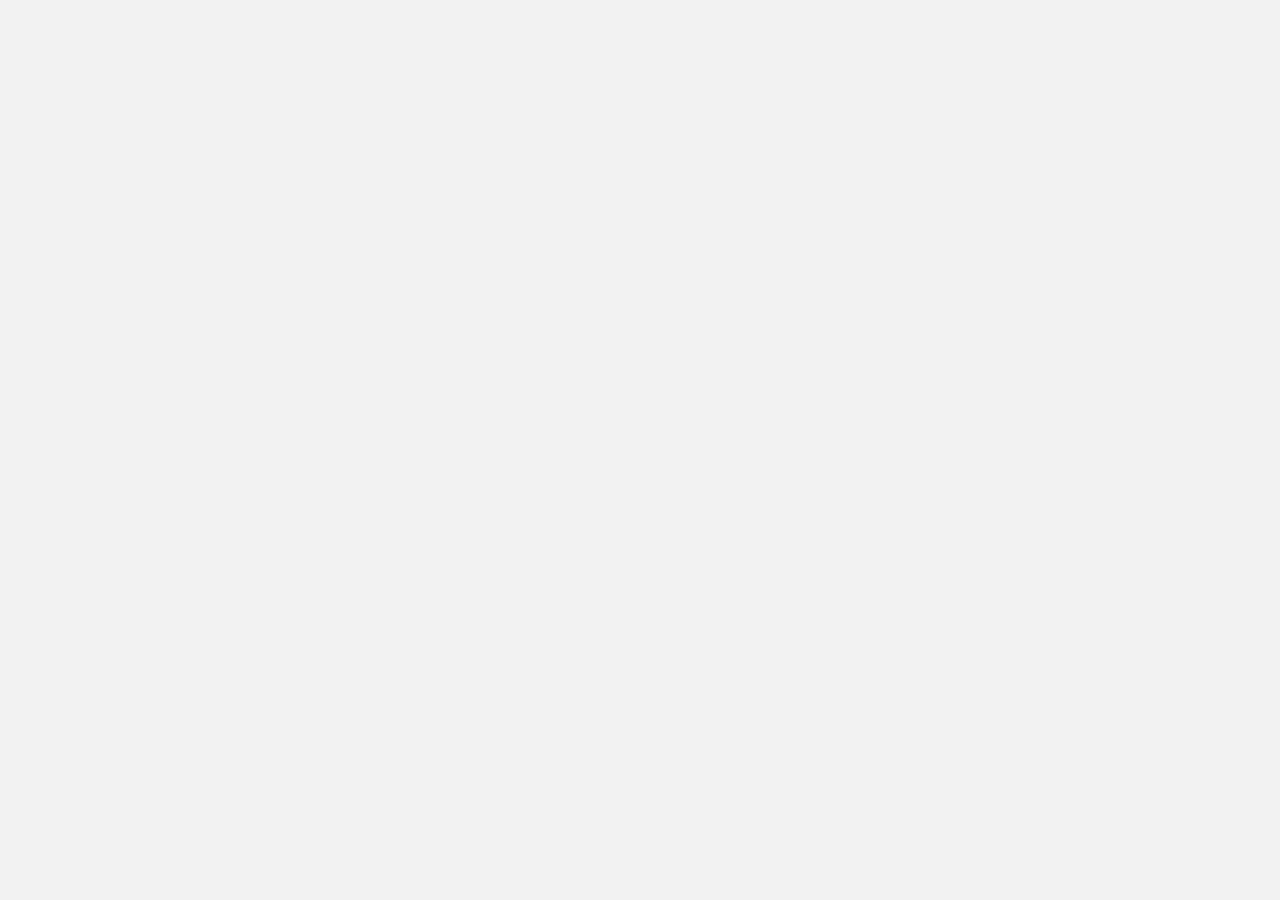
==== basic_tables.html @ 5cae0ebb "Archivos base" ====
<!DOCTYPE html>
<html lang="en">
  <head>
    <meta charset="utf-8">
    <meta name="viewport" content="width=device-width, initial-scale=1.0">
    <meta name="description" content="">
    <meta name="author" content="Dashboard">
    <meta name="keyword" content="Dashboard, Bootstrap, Admin, Template, Theme, Responsive, Fluid, Retina">

    <title>Adventure time: Dashboard</title>

    <link href="css/bootstrap.css" rel="stylesheet">
    <link href="css/font-awesome.css" rel="stylesheet" />
    <link href="css/adventure-time-theme.css" rel="stylesheet">
    <link href="css/adventure-time-theme-responsive.css" rel="stylesheet">

    <!-- HTML5 shim and Respond.js IE8 support of HTML5 elements and media queries -->
    <!--[if lt IE 9]>
      <script src="https://oss.maxcdn.com/libs/html5shiv/3.7.0/html5shiv.js"></script>
      <script src="https://oss.maxcdn.com/libs/respond.js/1.4.2/respond.min.js"></script>
    <![endif]-->
  </head>

  <body>

  <!--Inserta tu codigo aqui-->

    <!-- js placed at the end of the document so the pages load faster -->
    <script src="js/jquery.js"></script>
    <script src="js/bootstrap.min.js"></script>
    <script src="js/common-scripts.js"></script>
  </body>
</html>
---- css/adventure-time-theme.css ----
@import url(http://fonts.googleapis.com/css?family=Ruda:400,700,900);

body { 
    color: #797979;
	background: #f2f2f2;
    font-family: 'Ruda', sans-serif;
    padding: 0px !important;
    margin: 0px !important;
    font-size:13px;
}

ul li {
    list-style: none;
}

a, a:hover, a:focus {
    text-decoration: none;
    outline: none;
}

::selection {
    background: #9c4c9d;
    color: #fff;
}
::-moz-selection {
    background: #9c4c9d;
    color: #fff;
}

/* Base colors */
.label-theme {
    background-color: #68dff0;
}

.bg-theme {
    background-color: #68dff0;
}

#container {
    width: 100%;
    height: 100%;
}

ul.top-menu > li > .logout {
	color: #f2f2f2;
	font-size: 12px;
	border-radius: 4px;
	-webkit-border-radius: 4px;
	border: 1px solid #9c4c9d !important;
	padding: 5px 15px;
	margin-right: 15px;
	background: #9c4c9d;
	margin-top: 15px;
}

#sidebar {
    width: 210px;
    height: 100%;
    position: fixed;
    background: #424a5d;
}

#sidebar h5 {
	color: #f2f2f2;
	font-weight: 700;
}

#sidebar ul li {
    position: relative;
}

#sidebar .sub-menu > .sub li  {
    padding-left: 32px;
}

#sidebar .sub-menu > .sub li:last-child {
    padding-bottom: 10px;
}

.nav-collapse.collapse {
    display: inline;
}

ul.sidebar-menu , ul.sidebar-menu li ul.sub{
    margin: -2px 0 0;
    padding: 0;
}

ul.sidebar-menu {
    margin-top: 75px;
}

#sidebar > ul > li > ul.sub {
    display: none;
}

#sidebar > ul > li.active > ul.sub, #sidebar > ul > li > ul.sub > li > a {
    display: block;
}

ul.sidebar-menu li ul.sub li{
    background: #424a5d;
    margin-bottom: 0;
    margin-left: 0;
    margin-right: 0;
}

ul.sidebar-menu li ul.sub li:last-child{
    border-radius: 0 0 4px 4px;
    -webkit-border-radius: 0 0 4px 4px;
}

ul.sidebar-menu li ul.sub li a {
    font-size: 12px;
    padding: 6px 0;
    line-height: 35px;
    height: 35px;
    -webkit-transition: all 0.3s ease;
    -moz-transition: all 0.3s ease;
    -o-transition: all 0.3s ease;
    -ms-transition: all 0.3s ease;
    transition: all 0.3s ease;
    color: #aeb2b7;
}

ul.sidebar-menu li ul.sub li a:hover {
	color: white;
	background: transparent;
}

ul.sidebar-menu li ul.sub li.active a {
    color: #9c4c9d;
    -webkit-transition: all 0.3s ease;
    -moz-transition: all 0.3s ease;
    -o-transition: all 0.3s ease;
    -ms-transition: all 0.3s ease;
    transition: all 0.3s ease;
    display: block;
}

ul.sidebar-menu li{
    margin-bottom: 5px;
    margin-left:10px;
    margin-right:10px;
}

ul.sidebar-menu li.sub-menu{
    line-height: 15px;
}

ul.sidebar-menu li a span{
    display: inline-block;
}

ul.sidebar-menu li a{
    color: #aeb2b7;
    text-decoration: none;
    display: block;
    padding: 15px 0 15px 10px;
    font-size: 12px;
    outline: none;
    -webkit-transition: all 0.3s ease;
    -moz-transition: all 0.3s ease;
    -o-transition: all 0.3s ease;
    -ms-transition: all 0.3s ease;
    transition: all 0.3s ease;
}

ul.sidebar-menu li a.active {
    background: #9c4c9d;
    color: #fff;
    display: block;

    -webkit-transition: all 0.3s ease;
    -moz-transition: all 0.3s ease;
    -o-transition: all 0.3s ease;
    -ms-transition: all 0.3s ease;
    transition: all 0.3s ease;
}

ul.sidebar-menu li a:hover, ul.sidebar-menu li a:focus {
    background: #E26EAB;
    color: white;
}


ul.sidebar-menu li a i {
    font-size: 15px;
    padding-right: 6px;
}

ul.sidebar-menu li a:hover i, ul.sidebar-menu li a:focus i {
    color: #fff;
}

ul.sidebar-menu li a.active i {
    color: #fff;
}

/* MAIN CONTENT CONFIGURATION */
#main-content {
    margin-left: 210px;
}

.header, .footer {
    min-height: 60px;
    padding: 0 15px;
}

.header {
    position: fixed;
    left: 0;
    right: 0;
    z-index: 1002;
}

.black-bg {
    background: #424a5d;
    border-bottom: 1px solid #293241;
}

.wrapper {
    display: inline-block;
    margin-top: 60px;
    padding-left: 15px;
    padding-right: 15px;
    padding-bottom: 15px;
    padding-top: 0px;
    width: 100%;
}

/* LOGO */
a.logo {
    font-size: 20px;
    color: #ffffff;
    float: left;
    margin-top: 15px;
    text-transform: uppercase;
}

a.logo b {
    font-weight: 900;
}

a.logo:hover, a.logo:focus {
    text-decoration: none;
    outline: none;
}

a.logo span {
    color: #9c4c9d;
}

ul.top-menu > li > a {
    color: #666666;
    font-size: 16px;
    border-radius: 4px;
    -webkit-border-radius: 4px;
    border:1px solid #666666 !important;
    padding: 2px 6px;
    margin-right: 15px;
}

ul.top-menu > li > a:hover, ul.top-menu > li > a:focus {
    border:1px solid #E26EAB !important;
    background-color: #E26EAB !important;
    border-color: #E26EAB !important;
    text-decoration: none;
    border-radius: 4px;
    -webkit-border-radius: 4px;
    color: white !important;
}

/* utils */
.mt {
    margin-top: 25px;
}

.pt-25 {
    padding-top: 25px;
}

.mb {
    margin-bottom: 25px;
}

.ml {
    margin-left: 5px;
}

.no-padding {
    padding: 0 !important;
}

.no-margin {
    margin: 0 !important;
}

/* *************************************************************************************
PANELS CONFIGURATIONS
*************************************************************************************** */

/*Panel Size*/

.pn {
    height: 250px;
    box-shadow: 0 2px 1px rgba(0, 0, 0, 0.2);
}

.pn:hover {
    box-shadow: 2px 3px 2px rgba(0, 0, 0, 0.3);
    
}

/*Grey Panel*/

.grey-panel {
    text-align: center;
    background: #dfdfe1;
}
.grey-panel .grey-header {
    background: #ccd1d9;
    padding: 3px;
    margin-bottom: 15px;
}
.grey-panel h5 {
    font-weight: 200;
    margin-top: 10px;
}
.grey-panel p {
    margin-left: 5px;
}
/* Specific Conf for Donut Charts*/
.donut-chart p {
    margin-top: 5px;
    font-weight: 700;
    margin-left: 15px;
}
.donut-chart h2 {
    font-weight: 900;
    color: #FF6B6B;
    font-size: 38px;
}

/* Dark Blue*/

.darkblue-panel {
    text-align: center;
    background: #444c57;
}
.darkblue-panel .darkblue-header {
    background: transparent;
    padding: 3px;
    margin-bottom: 15px;
}
.darkblue-panel h1 {
    color: #f2f2f2;
}
.darkblue-panel h5 {
    font-weight: 200;
    margin-top: 10px;
    color: white;
}
.darkblue-panel footer {
    color: white;
}
.darkblue-panel footer h5 {
    margin-left:10px; 
    margin-right: 10px;
    font-weight: 700;
}

/*Green Panel*/
.green-panel {
    text-align: center;
    background: #68dff0;
}
.green-panel .green-header {
    background: #43b1a9;
    padding: 3px;
    margin-bottom: 15px;
}
.green-panel h5 {
    color: white;
    font-weight: 200;
    margin-top: 10px;
}
.green-panel h3 {
    color: white;
    font-weight: 100;
}
.green-panel p {
    color: white;
}

/*White Panel */
.white-panel {
    text-align: center;
    background: #ffffff;
    color: #ccd1d9;
}

.white-panel p {
    margin-top: 5px;
    font-weight: 700;
    margin-left: 15px;
}
.white-panel .white-header {
    background: #f4f4f4;
    padding: 3px;
    margin-bottom: 15px;
    color: #c6c6c6;
}
.white-panel .small {
    font-size: 10px;
    color: #ccd1d9;
}

.white-panel i {
    color: #68dff0;
    padding-right: 4px;
    font-size: 14px;
}

/*STOCK CARD Panel*/
.card {
  background: white;
  box-shadow: 0 2px 1px rgba(0, 0, 0, 0.2);
  margin-bottom: 1em; 
  height: 250px;
}
.stock .stock-chart {
  background: #00c5de;
}
.stock .stock-chart #chart {
    height: 10.7em;
    background: url(http://i.imgbox.com/abmuNQx2) center bottom no-repeat; 
}    
.stock .current-price {
  background: #1d2122;
  padding: 10px; 
}
.stock .current-price .info abbr {
    display: block;
    color: #f8f8f8;
    font-size: 1.5em;
    font-weight: 600;
    margin-top: 0.18em;
}
.stock .current-price .changes {
    text-align: right; 
}
.stock .changes .up {
    color: #4fd98b
}
.stock .current-price .changes .value {
      font-size: 1.8em;
      font-weight: 700; 
}
.stock .summary {
    color: #2f2f2f;
    display: block;
    background: #f2f2f2;
    padding: 10px;
    text-align: center;
}
.stock .summary strong {
    font-weight: 900;
    font-size: 14px;
}

/*Content Panel*/
.content-panel {
    background: #ffffff;
    box-shadow: 0px 3px 2px #aab2bd;
    padding-top: 15px;
    padding-bottom: 5px;
}
.content-panel h4 {
    margin-left: 10px;
}

/*WEATHER PANELS*/

/* Weather 1 */
.weather {
    background: url(../img/weather.jpg) no-repeat center top;
    text-align: center;
    background-position: center center;
}
.weather i {
    color: white;
    margin-top: 45px;
}
.weather h2 {
    color: white;
    font-weight: 900;
}
.weather h4 {
    color: white;
    font-weight: 900;
    letter-spacing: 1px;
}

/* Weather 2 */
.weather-2 {
    background: #e9f0f4;
}
.weather-2 .weather-2-header {
    background: #54bae6;
    padding-top: 5px;
    margin-bottom: 5px;
}
.weather-2 .weather-2-header p {
    color: white;
    margin-left: 5px;
    margin-right: 5px;
}
.weather-2 .weather-2-header p small {
    font-size: 10px;
}
.weather-2 .data {
    margin-right: 10px;
    margin-left: 10px;
    color: #272b34;
}
.weather-2 .data h5 {
    margin-top: 0px;
    font-weight: lighter;
}
.weather-2 .data h1{
    margin-top: 2px;
}

/* Weather 3 */
.weather-3 {
    background: #ffcf00;
}

.weather-3 i {
    color: white;
    margin-top: 30px;
    font-size: 70px;
}
.weather-3 h1 {
    margin-top: 10px;
    color: white;
    font-weight: 900;
}
.weather-3 .info {
    background: #f2f2f2;
}
.weather-3 .info i {
    font-size: 15px;
    color: #c2c2c2;
    margin-bottom: 0px;
    margin-top: 10px;
}
.weather-3 .info h3 {
    font-weight: 900;
    margin-bottom: 0px;
}
.weather-3 .info p {
    margin-left: 10px;
    margin-right: 10px;
    margin-bottom: 16px;
    color: #c2c2c2;
    font-size: 15px;
    font-weight: 700;
}


/*Twitter Panel*/
.twitter-panel {
    background: #4fc1e9;
    text-align: center;
}
.twitter-panel i {
    color: white;
    margin-top: 40px;
}
.twitter-panel p {
    color: #f5f5f5;
    margin: 10px;
}
.twitter-panel .user {
    color: white;
    font-weight: 900;
}


/* Instagram Panel*/
.instagram-panel {
    background: url(../img/instagram.jpg) no-repeat center top;
    text-align: center;
    background-position: center center;
}
.instagram-panel i {
    color: white;
    margin-top: 35px;
}
.instagram-panel p {
    margin: 5px;
    color: white;
}

/* Product Panel */
.product-panel {
    background: #dadad2;
    text-align: center;
    padding-top: 50px;
    height: 100%;
}

/* Product Panel 2*/
.product-panel-2 {
    background: #dadad2;
    text-align: center;
}
.product-panel-2 .badge {
    position: absolute;
    top: 20px;
    left: 35px;
}
.badge-hot {
    background: #ed5565;
    width: 70px;
    height: 70px;
    line-height: 70px;
    font-size: 18px;
    color: #fff;
    text-align: center;
    border-radius: 100%;
}

/* Soptify Panel */
#spotify {
    background: url(../img/lorde.jpg) no-repeat center top;
    margin-top: -15px;
    background-attachment: relative;
    background-position: center center;
    min-height: 220px;
    width: 100%;
    -webkit-background-size: 100%;
    -moz-background-size: 100%;
    -o-background-size: 100%;
    background-size: 100%;
    -webkit-background-size: cover;
    -moz-background-size: cover;
    -o-background-size: cover;
    background-size: cover;
}
#spotify .btn-clear-g {
    top: 15%;
    right: 10px;
    position: absolute;
    margin-top: 5px;
}
#spotify .sp-title {
    bottom: 15%;
    left: 25px;
    position: absolute;
    color: #efefef;
}
#spotify .sp-title h3 {
    font-weight: 900;
}
#spotify .play{
    bottom: 18%;
    right: 25px;
    position: absolute;
    color: #efefef;
    font-size: 20px
}
.followers {
    margin-left: 5px;
    margin-top: 5px;
}

/* BLOG PANEL */
#blog-bg {
    background: url(../img/blog-bg.jpg) no-repeat center top;
    margin-top: -15px;
    background-attachment: relative;
    background-position: center center;
    min-height: 150px;
    width: 100%;
    -webkit-background-size: 100%;
    -moz-background-size: 100%;
    -o-background-size: 100%;
    background-size: 100%;
    -webkit-background-size: cover;
    -moz-background-size: cover;
    -o-background-size: cover;
    background-size: cover;
}
#blog-bg .badge {
    position: absolute;
    top: 20px;
    left: 35px;
}
.badge-popular {
    background: #3498db;
    width: 70px;
    height: 70px;
    line-height: 70px;
    font-size: 13px;
    color: #fff;
    text-align: center;
    border-radius: 100%;
}
.blog-title {
    background: rgba(0,0,0,0.5);
    bottom: 100px;
    padding: 6px;
    color: white;
    font-weight: 700;
    position: absolute;
    display: block;
    width: 120px;
}
.blog-text {
    margin-left: 8px;
    margin-right: 8px;
    margin-top: 15px;
    font-size: 12px;
}

/* showcase background */
.showback {
    background: #ffffff;
    padding: 15px;
    margin-bottom: 15px;
    box-shadow: 0px 3px 2px #aab2bd;
}


.form-panel {
    background: #ffffff;
    margin: 10px;
    padding: 10px;
    box-shadow: 0px 3px 2px #aab2bd;
    text-align: left;
}

label {
    font-weight: 400;
}

.form-horizontal.style-form .form-group {
    border-bottom: 1px solid #eff2f7;
    padding-bottom: 15px;
    margin-bottom: 15px;
}

.round-form {
    border-radius: 500px;
    -webkit-border-radius: 500px;
}

@media (min-width: 768px) {
        .form-horizontal .control-label {
        text-align: left;
    }
}

#focusedInput {
    border: 1px solid #ed5565;
    box-shadow: none;
}

.add-on {
    float: right;
    margin-top: -37px;
    padding: 3px;
    text-align: center;
}

.add-on .btn {
    height: 34px;
}

/* TOGGLE CONFIGURATION */
.has-switch {
    border-radius: 30px;
    -webkit-border-radius: 30px;
    display: inline-block;
    cursor: pointer;
    line-height: 1.231;
    overflow: hidden;
    position: relative;
    text-align: left;
    width: 80px;
    -webkit-mask: url('../img/mask.png') 0 0 no-repeat;
    mask: url('../img/mask.png') 0 0 no-repeat;
    -webkit-user-select: none;
    -moz-user-select: none;
    -ms-user-select: none;
    -o-user-select: none;
    user-select: none;
}
.has-switch.deactivate {
    opacity: 0.5;
    filter: alpha(opacity=50);
    cursor: default !important;
}
.has-switch.deactivate label,
.has-switch.deactivate span {
    cursor: default !important;
}
.has-switch > div {
    width: 162%;
    position: relative;
    top: 0;
}
.has-switch > div.switch-animate {
    -webkit-transition: left 0.25s ease-out;
    -moz-transition: left 0.25s ease-out;
    -o-transition: left 0.25s ease-out;
    transition: left 0.25s ease-out;
    -webkit-backface-visibility: hidden;
}
.has-switch > div.switch-off {
    left: -63%;
}
.has-switch > div.switch-off label {
    background-color: #7f8c9a;
    border-color: #bdc3c7;
    -webkit-box-shadow: -1px 0 0 rgba(255, 255, 255, 0.5);
    -moz-box-shadow: -1px 0 0 rgba(255, 255, 255, 0.5);
    box-shadow: -1px 0 0 rgba(255, 255, 255, 0.5);
}
.has-switch > div.switch-on {
    left: 0%;
}
.has-switch > div.switch-on label {
    background-color: #41cac0;
}
.has-switch input[type=checkbox] {
    display: none;
}
.has-switch span {
    cursor: pointer;
    font-size: 14.994px;
    font-weight: 700;
    float: left;
    height: 29px;
    line-height: 19px;
    margin: 0;
    padding-bottom: 6px;
    padding-top: 5px;
    position: relative;
    text-align: center;
    width: 50%;
    z-index: 1;
    -webkit-box-sizing: border-box;
    -moz-box-sizing: border-box;
    box-sizing: border-box;
    -webkit-transition: 0.25s ease-out;
    -moz-transition: 0.25s ease-out;
    -o-transition: 0.25s ease-out;
    transition: 0.25s ease-out;
    -webkit-backface-visibility: hidden;
}
.has-switch span.switch-left {
    border-radius: 30px 0 0 30px;
    background-color: #2A3542;
    color: #41cac0;
    border-left: 1px solid transparent;
}
.has-switch span.switch-right {
    border-radius: 0 30px 30px 0;
    background-color: #bdc3c7;
    color: #ffffff;
    text-indent: 7px;
}
.has-switch span.switch-right [class*="fui-"] {
    text-indent: 0;
}
.has-switch label {
    border: 4px solid #2A3542;
    border-radius: 50%;
    -webkit-border-radius: 50%;
    float: left;
    height: 29px;
    margin: 0 -21px 0 -14px;
    padding: 0;
    position: relative;
    vertical-align: middle;
    width: 29px;
    z-index: 100;
    -webkit-transition: 0.25s ease-out;
    -moz-transition: 0.25s ease-out;
    -o-transition: 0.25s ease-out;
    transition: 0.25s ease-out;
    -webkit-backface-visibility: hidden;
}
.switch-square {
    border-radius: 6px;
    -webkit-border-radius: 6px;
    -webkit-mask: url('../img/mask.png') 0 0 no-repeat;
    mask: url('../img/mask.png') 0 0 no-repeat;
}
.switch-square > div.switch-off label {
    border-color: #7f8c9a;
    border-radius: 6px 0 0 6px;
}
.switch-square span.switch-left {
    border-radius: 6px 0 0 6px;
}
.switch-square span.switch-left [class*="fui-"] {
    text-indent: -10px;
}
.switch-square span.switch-right {
    border-radius: 0 6px 6px 0;
}
.switch-square span.switch-right [class*="fui-"] {
    text-indent: 5px;
}
.switch-square label {
    border-radius: 0 6px 6px 0;
    border-color: #41cac0;
}



/*LOGIN CONFIGURATION PAGE*/
.form-login {
    max-width: 330px;
    margin: 100px auto 0;
    background: #fff;
    border-radius: 5px;
    -webkit-border-radius: 5px;
}

.form-login h2.form-login-heading {
    margin: 0;
    padding: 25px 20px;
    text-align: center;
    background: #68dff0;
    border-radius: 5px 5px 0 0;
    -webkit-border-radius: 5px 5px 0 0;
    color: #fff;
    font-size: 20px;
    text-transform: uppercase;
    font-weight: 300;
}
.login-wrap {
    padding: 20px;
}
.login-wrap .registration {
    text-align: center;
}
.login-social-link {
    display: block;
    margin-top: 20px;
    margin-bottom: 15px;
}

.sidebar-toggle-box {
    float: left;
    padding-right: 15px;
    margin-top: 18px;
}

.sidebar-toggle-box .fa-bars {
    cursor: pointer;
    display: inline-block;
    font-size: 20px;
    color: white;
}


.sidebar-closed > #sidebar > ul {
    display: none;
}

.sidebar-closed #main-content {
    margin-left: 0px;
}

.sidebar-closed #sidebar {
    margin-left: -180px;
}


/***************************************************************/
/********************* Dashboard code **************************/

@media (max-width: 768px) {
    .main-chart {
        padding-top: 0px;
    }
}

.ds {
    background: #ffffff;
    padding-top: 20px;
}

.ds h4 {
    font-size: 14px;
    font-weight: 700;
}

.ds h3 {
    color: #ffffff;
    font-size: 16px;
    padding: 0 10px;
    line-height: 60px;
    height: 60px;
    margin: 0;
    background: #9c4c9d;
    text-align: center;
}

.ds i {
    font-size: 12px;
    line-height: 16px;
}

.ds .desc {
    border-bottom: 1px solid #eaeaea;
    display: inline-block;
    padding: 15px 0;
    width: 100%;
}

.ds .desc:hover {
    background: #f2f2f2;
}

.ds .thumb {
    width: 30px;
    margin: 0 10px 0 20px;
    display: block;
    float: left;
}

.ds .details {
    width: 170px;
    float: left;
}

.ds > .desc p {
    font-size: 11px;
}

.ds p > muted {
    font-size: 9px;
    text-transform: uppercase;
    font-style: italic;
    color: #666666
}

.page-header {
    margin-top: 0px;
}

.page-header h1 {
    margin-top: 0px;
}

.main-video h4 {
    font-weight: 800px;
    margin-top: 0px;
}

.main-video .buttons a {
    margin-right: 10px;
}

.divider {
    border: 1px solid #eaeaea;
}

.mtbox {
    margin-top: 80px;
    margin-bottom: 40px;
}

.box1 {
    padding: 15px;
    text-align: center;
    color: #989898;
    border-bottom: 1px solid #989898;
}

.box1 span {
    font-size: 50px;

}

.box1 h3 {
    text-align: center;
}

.box0:hover .box1 {
    border-bottom: 1px solid #ffffff;
}

.box0 p {
    text-align: center;
    font-size: 12px;
    color: #f2f2f2;
}

.box0:hover p {
    color: #ff865c;
}

.box0:hover {
    background: #ffffff;
    box-shadow: 0 2px 1px rgba(0, 0, 0, 0.2);
}
---- css/adventure-time-theme-responsive.css ----
@media (max-width: 768px) {

    .header {
        position: absolute;
    }

    /*sidebar*/

    #sidebar {
        height: auto;
        overflow: hidden;
        position: absolute;
        width: 100%;
        z-index: 1001;
    }


    /* body container */
    #main-content {
        margin: 0px!important;
        position: none !important;
    }

    #sidebar > ul > li > a > span {
        line-height: 35px;
    }

    #sidebar > ul > li {
        margin: 0 10px 5px 10px;
    }
    #sidebar > ul > li > a {
        height:35px;
        line-height:35px;
        padding: 0 10px;
        text-align: left;
    }
    #sidebar > ul > li > a i{
        /*display: none !important;*/
    }

    #sidebar ul > li > a .arrow, #sidebar > ul > li > a .arrow.open {
        margin-right: 10px;
        margin-top: 15px;
    }

    #sidebar ul > li.active > a .arrow, #sidebar ul > li > a:hover .arrow, #sidebar ul > li > a:focus .arrow,
    #sidebar > ul > li.active > a .arrow.open, #sidebar > ul > li > a:hover .arrow.open, #sidebar > ul > li > a:focus .arrow.open{
        margin-top: 15px;
    }

    #sidebar > ul > li > a, #sidebar > ul > li > ul.sub > li {
        width: 100%;
    }
    #sidebar > ul > li > ul.sub > li > a {
        background: transparent !important ;
    }
    #sidebar > ul > li > ul.sub > li > a:hover {
        
    }


    /* sidebar */
    #sidebar {
        margin: 0px !important;
    }

    /* sidebar collabler */
    #sidebar .btn-navbar.collapsed .arrow {
        display: none;
    }

    #sidebar .btn-navbar .arrow {
        position: absolute;
        right: 35px;
        width: 0;
        height: 0;
        top:48px;
        border-bottom: 15px solid #282e36;
        border-left: 15px solid transparent;
        border-right: 15px solid transparent;
    }

    .modal-footer .btn {
        margin-bottom: 0px !important;
    }

    .btn {
        margin-bottom: 5px;
    }

    ul.sidebar-menu li ul.sub li a {
        padding: 0;
    }

    .img-responsive {
        width: 100%;
    }

}

@media (max-width: 480px) {

    #top_menu .nav > li, ul.top-menu > li {
        float: right;
    }
    .hidden-phone {
        display: none !important;
    }

    .navbar-inverse .navbar-toggle:hover, .navbar-inverse .navbar-toggle:focus {
        background-color: #ccc;
        border-color:#ccc ;
    }

}

@media (max-width:320px) {
    #top_menu .nav > li, ul.top-menu > li {
        float: right;
    }

    .hidden-phone {
        display: none !important;
    }

    .lock-wrapper {
        margin: 10% auto;
        max-width: 310px;
    }
    .lock-input {
        width: 82%;
    }

    .cmt-form {
        display: inline-block;
        width: 75%;
    }
}
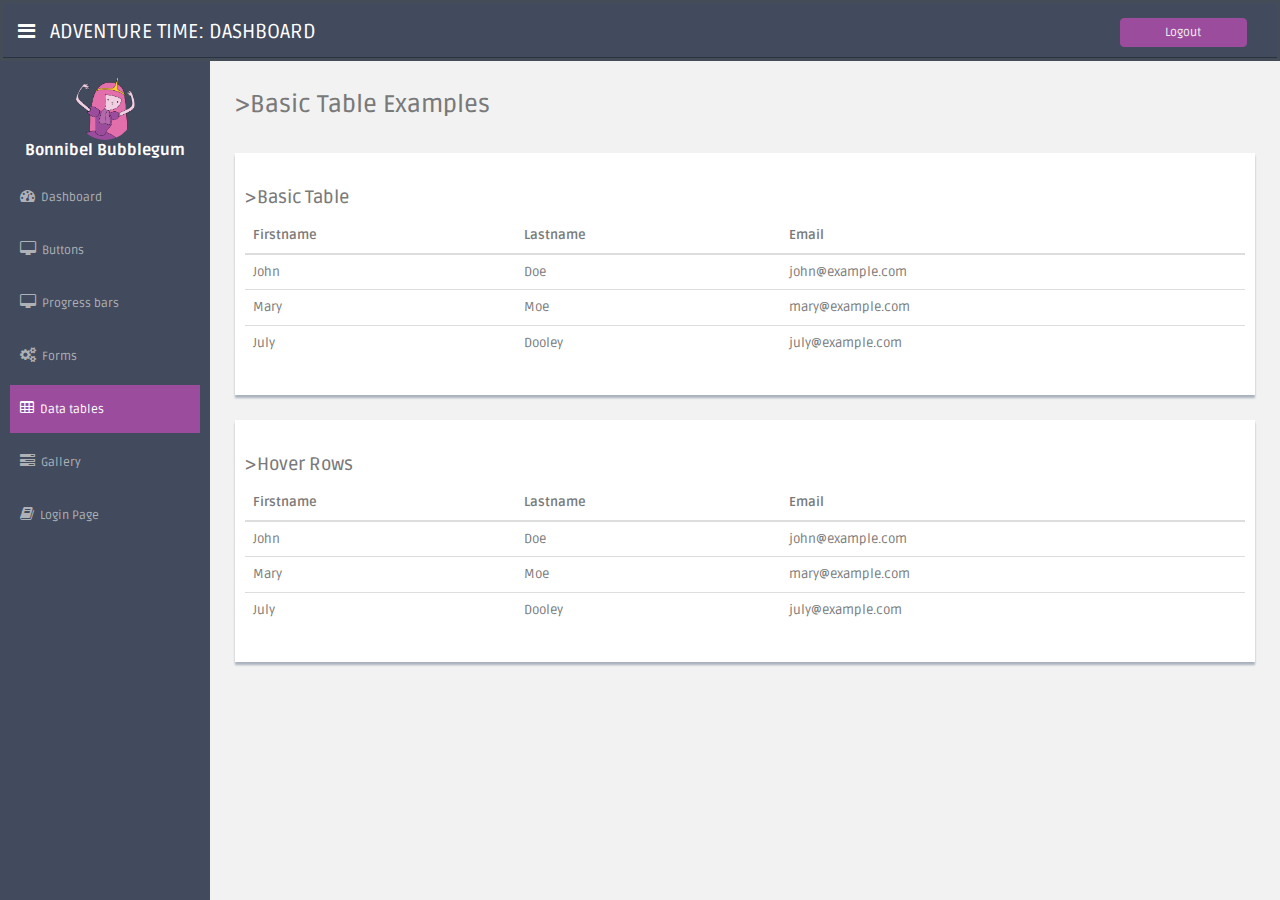
==== commit 84742c5e: "Galeria" ====
--- a/basic_tables.html
+++ b/basic_tables.html
@@ -20,10 +20,135 @@
       <script src="https://oss.maxcdn.com/libs/respond.js/1.4.2/respond.min.js"></script>
     <![endif]-->
   </head>
+  <body>
+  <div class="header">
+    <div class="darkblue-panel">
+      <div class="darkblue-header ">
+        <div class="black-bg">
+        <div class="container-fluid">
+          <div class="row">
+            <div class="col-xs-10">
+              <div class="sidebar-toggle-box">
+                <i class="fa fa-bars"></i>
+              </div>
+              <a class="logo">Adventure time: Dashboard</a>
+            </div>              
+            <div class="col-xs-2">
+              <ul class="top-menu">
+                <li>
+                  <div class="logout">
+                    Logout
+                  </div>
+                </li>
+              </ul>
+            </div>
+          </div>
+          </div>
+        </div>
+      </div>
+      </div>
+    </div>
+    
+    <div id="sidebar" class="sidebar-closed">      
+      <ul class="sidebar-menu">
+      <div class="text-center">
+        <img src="img/profile_avatar.png" class="img-circle" width="60" alt="">
+        <p class="white">Bonnibel Bubblegum</p>
+      </div>
+        <li class=""><!-- active -->
+          <a href=""><i class="fa fa-tachometer"></i>Dashboard</a>
+            <ul class="sub">
+              <li><a href="">holabu</a></li>
+            </ul>
+        </li>
+        <li><a href="" ><i class="fa fa-desktop"></i>Buttons</a></li>
+        <li><a href=""><i class="fa fa-desktop"></i>Progress bars</a></li>
+        <li><a href=""><i class="fa fa-cogs"></i>Forms</a></li>
+        <li><a href="" class="active"><i class="fa fa-table"></i>Data tables</a></li>
+        <li><a href=""><i class="fa fa-tasks"></i>Gallery</a></li>
+        <li><a href=""><i class="fa fa-book"></i>Login Page</a></li>
+      </ul>       
+    </div>
+    <div id="container" class="container ">
+      <div id="main-content">
+        <div class="">
+          <section class="gallery pd-10">
+          <div class="row mt mb">
+            <div class="col-sm-12">
+              <h3>>Basic Table Examples</h3>
+            </div>
+          </div>
+          <div class="content-panel mb">
+            <div class="row pd-10">
+              <div class="col-sm-12">
+                <h4>>Basic Table</h4>
+                <table class="table">
+                  <thead>
+                    <tr>
+                      <th>Firstname</th>
+                      <th>Lastname</th>
+                      <th>Email</th>
+                    </tr>
+                  </thead>
+                  <tbody>
+                    <tr>
+                      <td>John</td>
+                      <td>Doe</td>
+                      <td>john@example.com</td>
+                    </tr>
+                    <tr>
+                      <td>Mary</td>
+                      <td>Moe</td>
+                      <td>mary@example.com</td>
+                    </tr>
+                    <tr>
+                      <td>July</td>
+                      <td>Dooley</td>
+                      <td>july@example.com</td>
+                    </tr>
+                  </tbody>
+                </table>
+              </div>
+            </div>
+          </div>
+          <div class="content-panel mb">
+            <div class="row pd-10">
+              <div class="col-sm-12">
+                <h4>>Hover Rows</h4>
+                <table class="table table-hover">
+                  <thead>
+                    <tr>
+                      <th>Firstname</th>
+                      <th>Lastname</th>
+                      <th>Email</th>
+                    </tr>
+                  </thead>
+                  <tbody>
+                    <tr>
+                      <td>John</td>
+                      <td>Doe</td>
+                      <td>john@example.com</td>
+                    </tr>
+                    <tr>
+                      <td>Mary</td>
+                      <td>Moe</td>
+                      <td>mary@example.com</td>
+                    </tr>
+                    <tr>
+                      <td>July</td>
+                      <td>Dooley</td>
+                      <td>july@example.com</td>
+                    </tr>
+                  </tbody>
+                </table>
+              </div>
+            </div>
+          </div>
+        </section>
+        </div>
+      </div>
+    </div>
 
-  <body>
-
-  <!--Inserta tu codigo aqui-->
 
     <!-- js placed at the end of the document so the pages load faster -->
     <script src="js/jquery.js"></script>
--- a/css/adventure-time-theme.css
+++ b/css/adventure-time-theme.css
@@ -204,7 +204,7 @@
 
 .header, .footer {
     min-height: 60px;
-    padding: 0 15px;
+    padding: 0 0px;
 }
 
 .header {
@@ -273,7 +273,11 @@
 
 /* utils */
 .mt {
-    margin-top: 25px;
+    margin-top: 62px;
+}
+
+.pd-10{
+    padding: 10px;
 }
 
 .pt-25 {
@@ -288,6 +292,7 @@
     margin-left: 5px;
 }
 
+
 .no-padding {
     padding: 0 !important;
 }
@@ -296,6 +301,19 @@
     margin: 0 !important;
 }
 
+.white{
+    color: white;
+    font-size: 1.2em;
+    font-weight: 800;
+}
+.box-purple{
+    background-color: #9c4c9d;
+    padding: 5px;
+}
+
+.gallery img{
+    width: 100%;
+}
 /* *************************************************************************************
 PANELS CONFIGURATIONS
 *************************************************************************************** */
@@ -351,7 +369,7 @@
 .darkblue-panel .darkblue-header {
     background: transparent;
     padding: 3px;
-    margin-bottom: 15px;
+    /*margin-bottom: 15px;*/
 }
 .darkblue-panel h1 {
     color: #f2f2f2;
@@ -406,7 +424,7 @@
     margin-left: 15px;
 }
 .white-panel .white-header {
-    background: #f4f4f4;
+    background: #f4f4f4; /*plomo*/
     padding: 3px;
     margin-bottom: 15px;
     color: #c6c6c6;
@@ -476,9 +494,7 @@
     padding-top: 15px;
     padding-bottom: 5px;
 }
-.content-panel h4 {
-    margin-left: 10px;
-}
+
 
 /*WEATHER PANELS*/
 
@@ -631,6 +647,10 @@
     color: #fff;
     text-align: center;
     border-radius: 100%;
+}
+
+iframe{
+    width: 100%;
 }
 
 /* Soptify Panel */
@@ -922,12 +942,10 @@
     border-color: #41cac0;
 }
 
-
-
 /*LOGIN CONFIGURATION PAGE*/
 .form-login {
     max-width: 330px;
-    margin: 100px auto 0;
+    margin: 100px auto;
     background: #fff;
     border-radius: 5px;
     -webkit-border-radius: 5px;
@@ -945,7 +963,7 @@
     text-transform: uppercase;
     font-weight: 300;
 }
-.login-wrap {
+.login-wrap{
     padding: 20px;
 }
 .login-wrap .registration {
@@ -957,6 +975,21 @@
     margin-bottom: 15px;
 }
 
+.form-login i{
+    padding: 0px 4px;
+}
+
+.form-login .btn-default, .theme .btn-default{
+    background-color: #e6e6e6;
+    border-color: transparent;
+}
+
+.form-login .btn-default:hover , .theme .btn-default:hover{
+    background-color: #ccc;
+    border-color: transparent;
+}
+
+/**/
 .sidebar-toggle-box {
     float: left;
     padding-right: 15px;
@@ -1091,6 +1124,10 @@
 
 }
 
+.box1 i{
+    font-size: 4em;
+}
+
 .box1 h3 {
     text-align: center;
 }
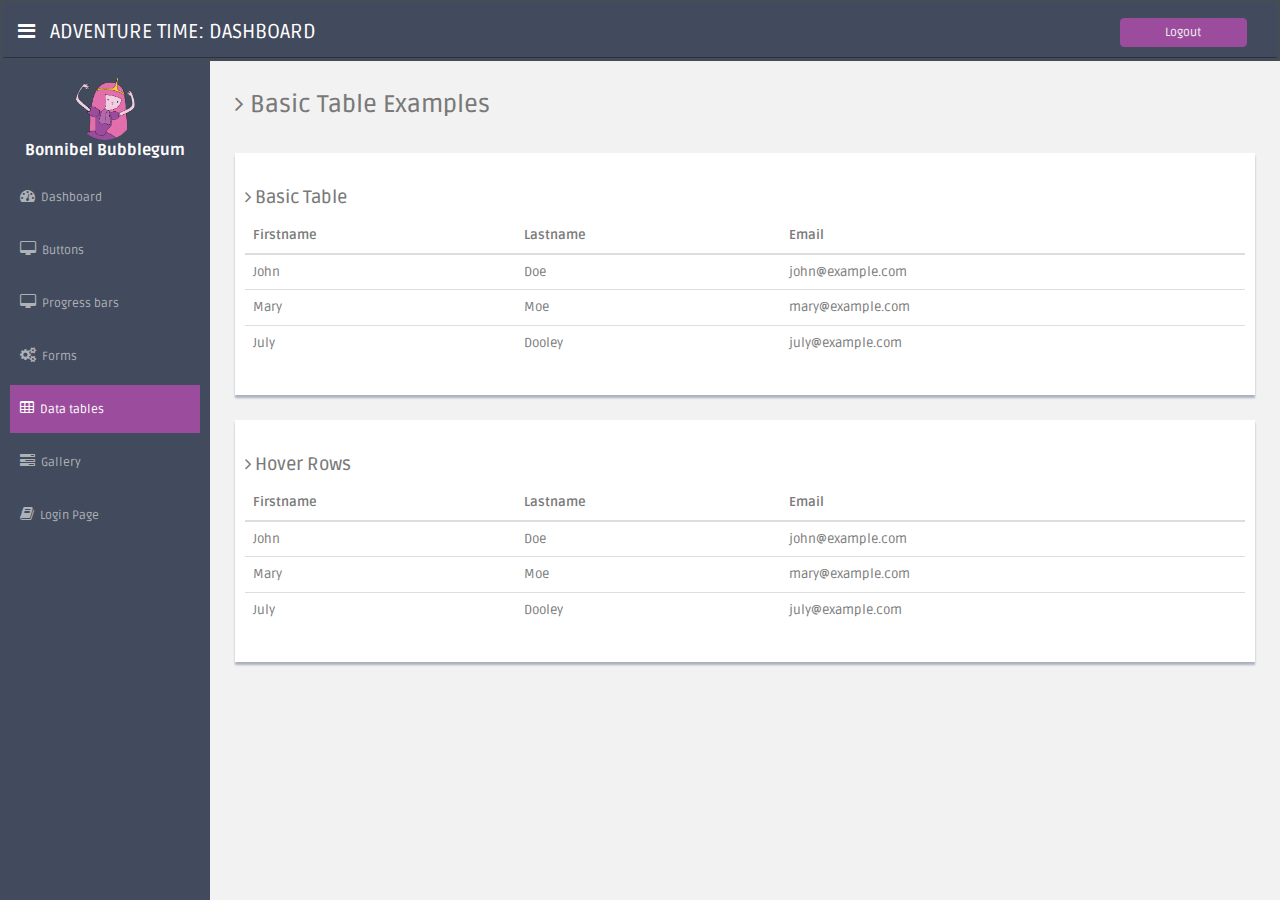
==== commit e5b81c3c: "Buttons, Progress bar" ====
--- a/basic_tables.html
+++ b/basic_tables.html
@@ -56,17 +56,17 @@
         <p class="white">Bonnibel Bubblegum</p>
       </div>
         <li class=""><!-- active -->
-          <a href=""><i class="fa fa-tachometer"></i>Dashboard</a>
+          <a href="dashboard.html"><i class="fa fa-tachometer"></i>Dashboard</a>
             <ul class="sub">
               <li><a href="">holabu</a></li>
             </ul>
         </li>
-        <li><a href="" ><i class="fa fa-desktop"></i>Buttons</a></li>
-        <li><a href=""><i class="fa fa-desktop"></i>Progress bars</a></li>
-        <li><a href=""><i class="fa fa-cogs"></i>Forms</a></li>
-        <li><a href="" class="active"><i class="fa fa-table"></i>Data tables</a></li>
-        <li><a href=""><i class="fa fa-tasks"></i>Gallery</a></li>
-        <li><a href=""><i class="fa fa-book"></i>Login Page</a></li>
+        <li><a href="buttons.html" ><i class="fa fa-desktop"></i>Buttons</a></li>
+        <li><a href="progress.html"><i class="fa fa-desktop"></i>Progress bars</a></li>
+        <li><a href="form_component.html"><i class="fa fa-cogs"></i>Forms</a></li>
+        <li><a href="basic_tables.html" class="active"><i class="fa fa-table"></i>Data tables</a></li>
+        <li><a href="gallery.html"><i class="fa fa-tasks"></i>Gallery</a></li>
+        <li><a href="login.html"><i class="fa fa-book"></i>Login Page</a></li>
       </ul>       
     </div>
     <div id="container" class="container ">
@@ -75,13 +75,13 @@
           <section class="gallery pd-10">
           <div class="row mt mb">
             <div class="col-sm-12">
-              <h3>>Basic Table Examples</h3>
+              <h3><i class="fa fa-angle-right"></i> Basic Table Examples</h3>
             </div>
           </div>
           <div class="content-panel mb">
             <div class="row pd-10">
               <div class="col-sm-12">
-                <h4>>Basic Table</h4>
+                <h4><i class="fa fa-angle-right"></i> Basic Table</h4>
                 <table class="table">
                   <thead>
                     <tr>
@@ -114,7 +114,7 @@
           <div class="content-panel mb">
             <div class="row pd-10">
               <div class="col-sm-12">
-                <h4>>Hover Rows</h4>
+                <h4><i class="fa fa-angle-right"></i> Hover Rows</h4>
                 <table class="table table-hover">
                   <thead>
                     <tr>
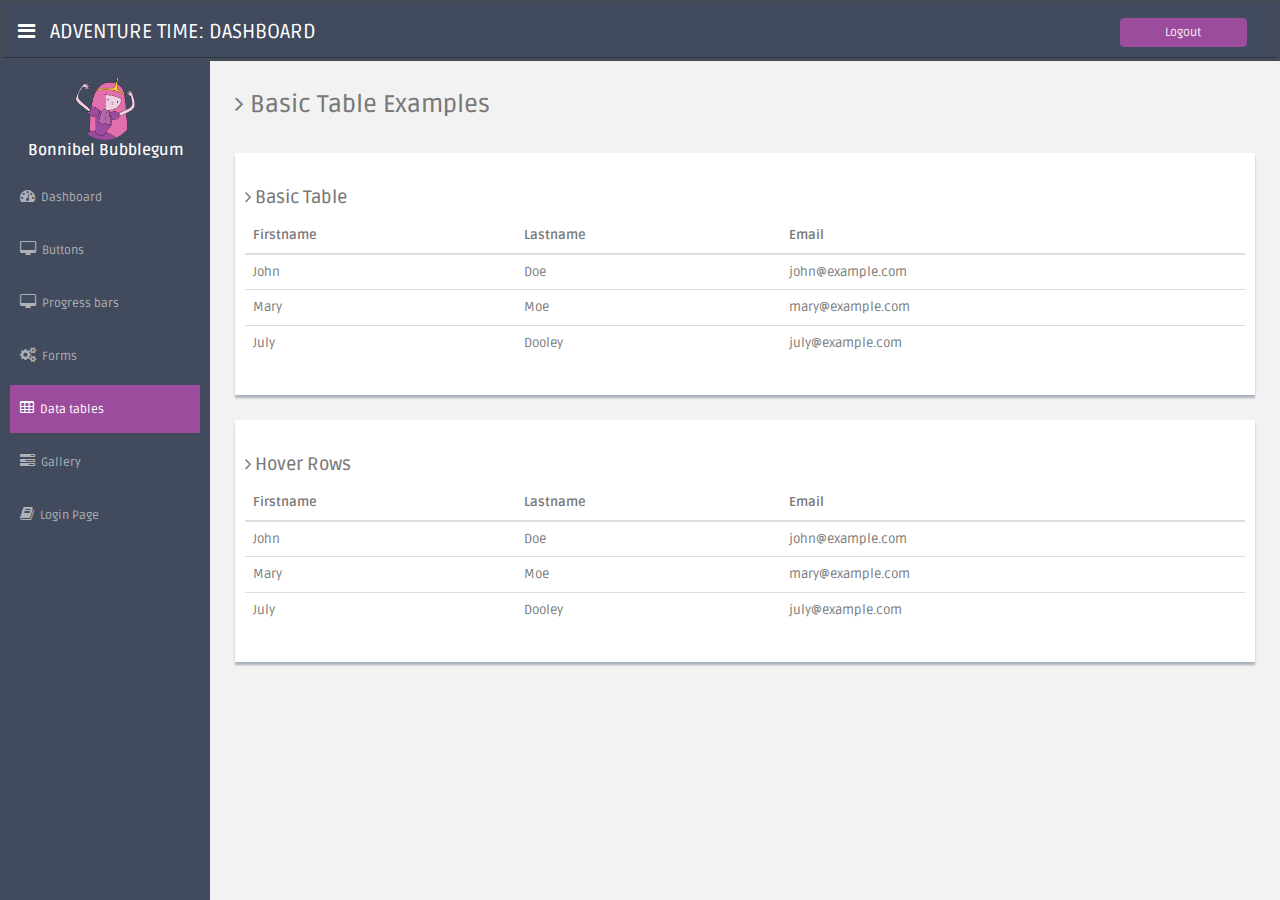
==== commit 21055cf3: "Dashboard" ====
--- a/basic_tables.html
+++ b/basic_tables.html
@@ -27,13 +27,14 @@
         <div class="black-bg">
         <div class="container-fluid">
           <div class="row">
-            <div class="col-xs-10">
+            <div class="col-lg-10 col-sm-9 col-xs-8">
               <div class="sidebar-toggle-box">
                 <i class="fa fa-bars"></i>
               </div>
-              <a class="logo">Adventure time: Dashboard</a>
+              <a class="logo hidden-xs">Adventure time: Dashboard</a>
+              <a href="" class="logo visible-xs">ADV. TIME</a>
             </div>              
-            <div class="col-xs-2">
+            <div class="col-lg-2 col-sm-3 col-xs-4">
               <ul class="top-menu">
                 <li>
                   <div class="logout">
@@ -51,24 +52,27 @@
     
     <div id="sidebar" class="sidebar-closed">      
       <ul class="sidebar-menu">
-      <div class="text-center">
-        <img src="img/profile_avatar.png" class="img-circle" width="60" alt="">
-        <p class="white">Bonnibel Bubblegum</p>
-      </div>
+      <a href="dashboard.html">
+        <div class="text-center">
+          <img src="img/profile_avatar.png" class="img-circle" width="60" alt="">
+          <p class="white">Bonnibel Bubblegum</p>
+        </div>
+      </a>
         <li class=""><!-- active -->
           <a href="dashboard.html"><i class="fa fa-tachometer"></i>Dashboard</a>
             <ul class="sub">
               <li><a href="">holabu</a></li>
             </ul>
         </li>
-        <li><a href="buttons.html" ><i class="fa fa-desktop"></i>Buttons</a></li>
+        <li><a href="buttons.html"><i class="fa fa-desktop"></i>Buttons</a></li>
         <li><a href="progress.html"><i class="fa fa-desktop"></i>Progress bars</a></li>
         <li><a href="form_component.html"><i class="fa fa-cogs"></i>Forms</a></li>
-        <li><a href="basic_tables.html" class="active"><i class="fa fa-table"></i>Data tables</a></li>
+        <li><a href="basic_tables.html"   class="active"><i class="fa fa-table"></i>Data tables</a></li>
         <li><a href="gallery.html"><i class="fa fa-tasks"></i>Gallery</a></li>
         <li><a href="login.html"><i class="fa fa-book"></i>Login Page</a></li>
       </ul>       
     </div>
+
     <div id="container" class="container ">
       <div id="main-content">
         <div class="">
--- a/css/adventure-time-theme.css
+++ b/css/adventure-time-theme.css
@@ -280,6 +280,9 @@
     padding: 10px;
 }
 
+.mb-10{
+    margin-bottom: 10px;
+}
 .pt-25 {
     padding-top: 25px;
 }
@@ -304,7 +307,7 @@
 .white{
     color: white;
     font-size: 1.2em;
-    font-weight: 800;
+    font-weight: 600;
 }
 .box-purple{
     background-color: #9c4c9d;
@@ -313,6 +316,57 @@
 
 .gallery img{
     width: 100%;
+}
+
+.rounded{
+    border-radius: 20em;
+}
+
+.focusedInput{
+    border-color: red;
+    outline: 0;
+    outline: thin dotted \9;
+    -moz-box-shadow: 0 0 8px red;
+    box-shadow: 0 0 8px red !important;
+}
+.box-purple{
+    color: white;
+    text-align: center;  
+    margin-bottom: 10px;  
+}
+.clock{
+    padding-top: 2%;
+}
+.clock i{
+    background: #41cac0;
+    font-size: 1.5em !important;
+    color: white;
+    border-radius: 50%;
+    height: 25px;
+    width: 25px;
+    line-height: 25px;    
+}
+
+.showback hr{
+    margin: 4%;
+}
+
+.showback span{
+    color: blue;
+}
+
+.showback p{
+    margin: 0px;
+    font-size: 0.9em;
+}
+
+.showback img{
+    width:30px;
+    height: 30px;
+    border-radius: 50%;
+}
+.white-panel{
+    font-size: 0.8em;
 }
 /* *************************************************************************************
 PANELS CONFIGURATIONS
@@ -435,7 +489,7 @@
 }
 
 .white-panel i {
-    color: #68dff0;
+    /*color: #68dff0;*/
     padding-right: 4px;
     font-size: 14px;
 }
@@ -721,9 +775,9 @@
 }
 .badge-popular {
     background: #3498db;
-    width: 70px;
-    height: 70px;
-    line-height: 70px;
+    width: 35px;
+    height: 35px;
+    line-height: 35px;
     font-size: 13px;
     color: #fff;
     text-align: center;
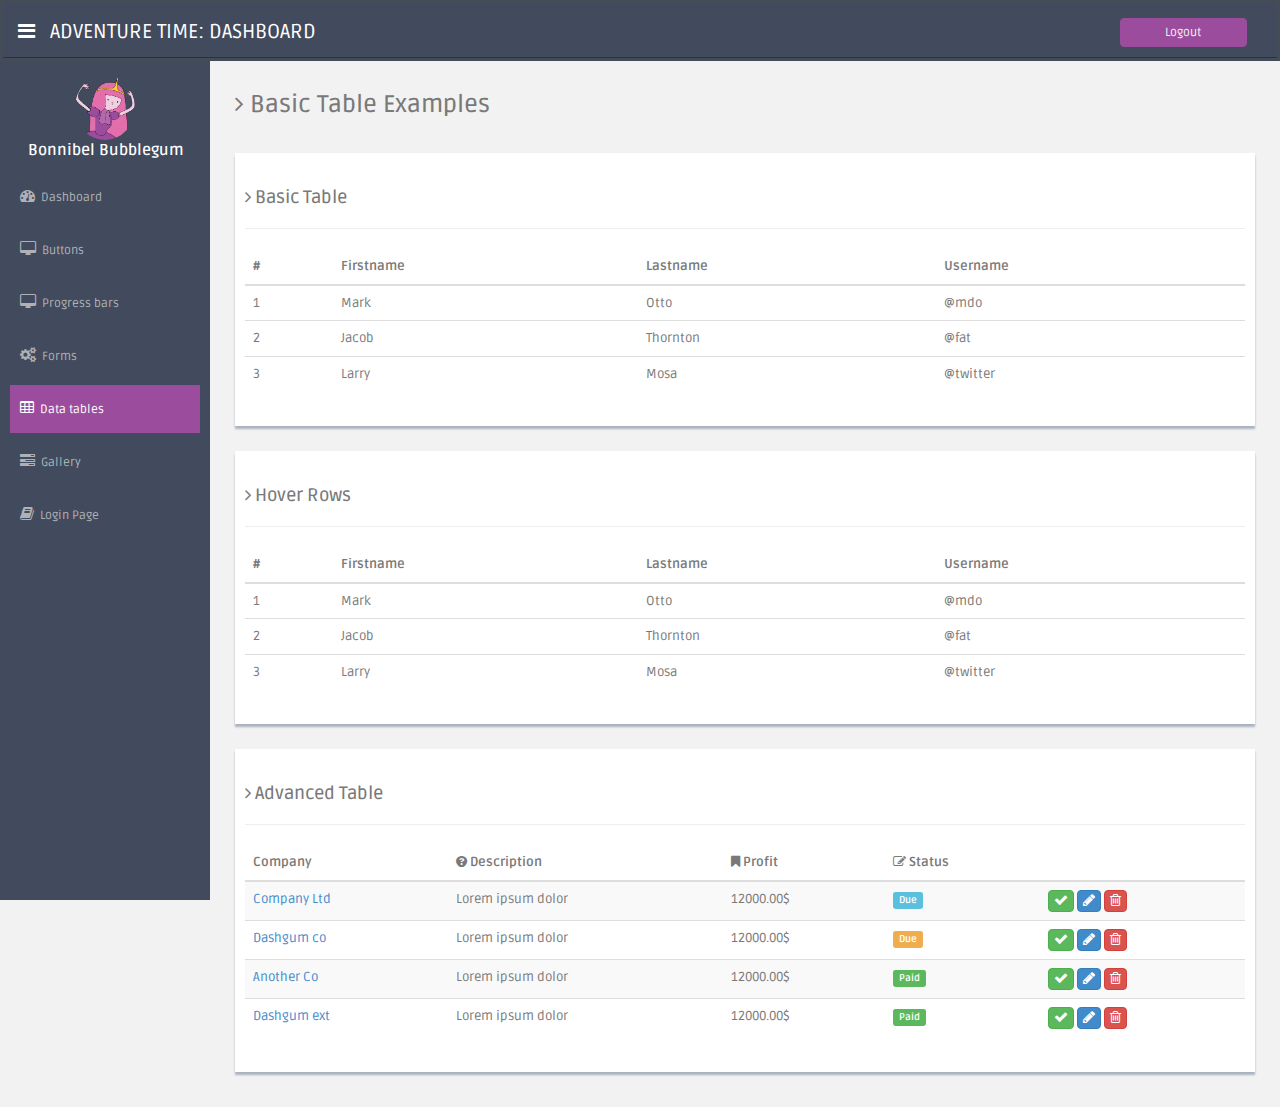
==== commit d1d94b45: "Advanced table" ====
--- a/basic_tables.html
+++ b/basic_tables.html
@@ -86,29 +86,34 @@
             <div class="row pd-10">
               <div class="col-sm-12">
                 <h4><i class="fa fa-angle-right"></i> Basic Table</h4>
+                <hr>
                 <table class="table">
                   <thead>
                     <tr>
+                      <th>#</th>
                       <th>Firstname</th>
                       <th>Lastname</th>
-                      <th>Email</th>
+                      <th>Username</th>
                     </tr>
                   </thead>
                   <tbody>
                     <tr>
-                      <td>John</td>
-                      <td>Doe</td>
-                      <td>john@example.com</td>
-                    </tr>
-                    <tr>
-                      <td>Mary</td>
-                      <td>Moe</td>
-                      <td>mary@example.com</td>
-                    </tr>
-                    <tr>
-                      <td>July</td>
-                      <td>Dooley</td>
-                      <td>july@example.com</td>
+                      <td>1</td>
+                      <td>Mark</td>
+                      <td>Otto</td>
+                      <td>@mdo</td>
+                    </tr>
+                    <tr>
+                      <td>2</td>
+                      <td>Jacob</td>
+                      <td>Thornton</td>
+                      <td>@fat</td>
+                    </tr>
+                    <tr>
+                      <td>3</td>
+                      <td>Larry</td>
+                      <td>Mosa</td>
+                      <td>@twitter</td>
                     </tr>
                   </tbody>
                 </table>
@@ -119,29 +124,99 @@
             <div class="row pd-10">
               <div class="col-sm-12">
                 <h4><i class="fa fa-angle-right"></i> Hover Rows</h4>
+                <hr>
                 <table class="table table-hover">
                   <thead>
                     <tr>
+                      <th>#</th>
                       <th>Firstname</th>
                       <th>Lastname</th>
-                      <th>Email</th>
+                      <th>Username</th>
                     </tr>
                   </thead>
                   <tbody>
                     <tr>
-                      <td>John</td>
-                      <td>Doe</td>
-                      <td>john@example.com</td>
-                    </tr>
-                    <tr>
-                      <td>Mary</td>
-                      <td>Moe</td>
-                      <td>mary@example.com</td>
-                    </tr>
-                    <tr>
-                      <td>July</td>
-                      <td>Dooley</td>
-                      <td>july@example.com</td>
+                      <td>1</td>
+                      <td>Mark</td>
+                      <td>Otto</td>
+                      <td>@mdo</td>
+                    </tr>
+                    <tr>
+                      <td>2</td>
+                      <td>Jacob</td>
+                      <td>Thornton</td>
+                      <td>@fat</td>
+                    </tr>
+                    <tr>
+                      <td>3</td>
+                      <td>Larry</td>
+                      <td>Mosa</td>
+                      <td>@twitter</td>
+                    </tr>
+                  </tbody>
+                </table>
+              </div>
+            </div>
+          </div>
+          <div class="content-panel mb hidden-xs">
+            <div class="row pd-10">
+              <div class="col-sm-12">
+                <h4><i class="fa fa-angle-right"></i> Advanced  Table</h4>
+                <hr>
+                <table class="table table-striped">
+                  <thead>
+                    <tr>
+                      <th>Company</th>
+                      <th><i class="fa fa-question-circle"></i> Description</th>
+                      <th><i class="fa fa-bookmark"></i> Profit</th>
+                      <th><i class="fa fa-pencil-square-o"></i> Status</th>
+                      <th></th>
+                    </tr>
+                  </thead>
+                  <tbody>
+                    <tr>
+                      <td><a href="">Company Ltd</a></td>
+                      <td>Lorem ipsum dolor</td>
+                      <td>12000.00$</td>
+                      <td><span class="label label-info">Due</span></td>
+                      <td>
+                        <button type="button" class="btn btn-success"><i class="fa fa-check"></i></button>
+                        <button type="button" class="btn btn-primary"><i class="fa fa-pencil"></i></button>
+                        <button type="button" class="btn btn-danger"><i class="fa fa-trash-o"></i></button>
+                      </td>
+                    </tr>
+                    <tr>
+                      <td><a href="">Dashgum co</a></td>
+                      <td>Lorem ipsum dolor</td>
+                      <td>12000.00$</td>
+                      <td><span class="label label-warning">Due</span></td>
+                      <td>
+                        <button type="button" class="btn btn-success"><i class="fa fa-check"></i></button>
+                        <button type="button" class="btn btn-primary"><i class="fa fa-pencil"></i></button>
+                        <button type="button" class="btn btn-danger"><i class="fa fa-trash-o"></i></button>
+                      </td>
+                    </tr>
+                    <tr>
+                      <td><a href="">Another Co</a></td>
+                      <td>Lorem ipsum dolor</td>
+                      <td>12000.00$</td>
+                      <td><span class="label label-success">Paid</span></td>
+                      <td>
+                        <button type="button" class="btn btn-success"><i class="fa fa-check"></i></button>
+                        <button type="button" class="btn btn-primary"><i class="fa fa-pencil"></i></button>
+                        <button type="button" class="btn btn-danger"><i class="fa fa-trash-o"></i></button>
+                      </td>
+                    </tr>
+                    <tr>
+                      <td><a href="">Dashgum ext</a></td>
+                      <td>Lorem ipsum dolor</td>
+                      <td>12000.00$</td>
+                      <td><span class="label label-success">Paid</span></td>
+                      <td>
+                        <button type="button" class="btn btn-success"><i class="fa fa-check"></i></button>
+                        <button type="button" class="btn btn-primary"><i class="fa fa-pencil"></i></button>
+                        <button type="button" class="btn btn-danger"><i class="fa fa-trash-o"></i></button>
+                      </td>
                     </tr>
                   </tbody>
                 </table>
--- a/css/adventure-time-theme.css
+++ b/css/adventure-time-theme.css
@@ -367,6 +367,14 @@
 }
 .white-panel{
     font-size: 0.8em;
+}
+
+.table-striped .btn{
+    padding: 0px 5px;
+}
+
+.no-margint{
+    margin-top: 0px;
 }
 /* *************************************************************************************
 PANELS CONFIGURATIONS
@@ -1179,7 +1187,7 @@
 }
 
 .box1 i{
-    font-size: 4em;
+    font-size: 3em;
 }
 
 .box1 h3 {
@@ -1192,7 +1200,7 @@
 
 .box0 p {
     text-align: center;
-    font-size: 12px;
+    font-size: 10px;
     color: #f2f2f2;
 }
 
